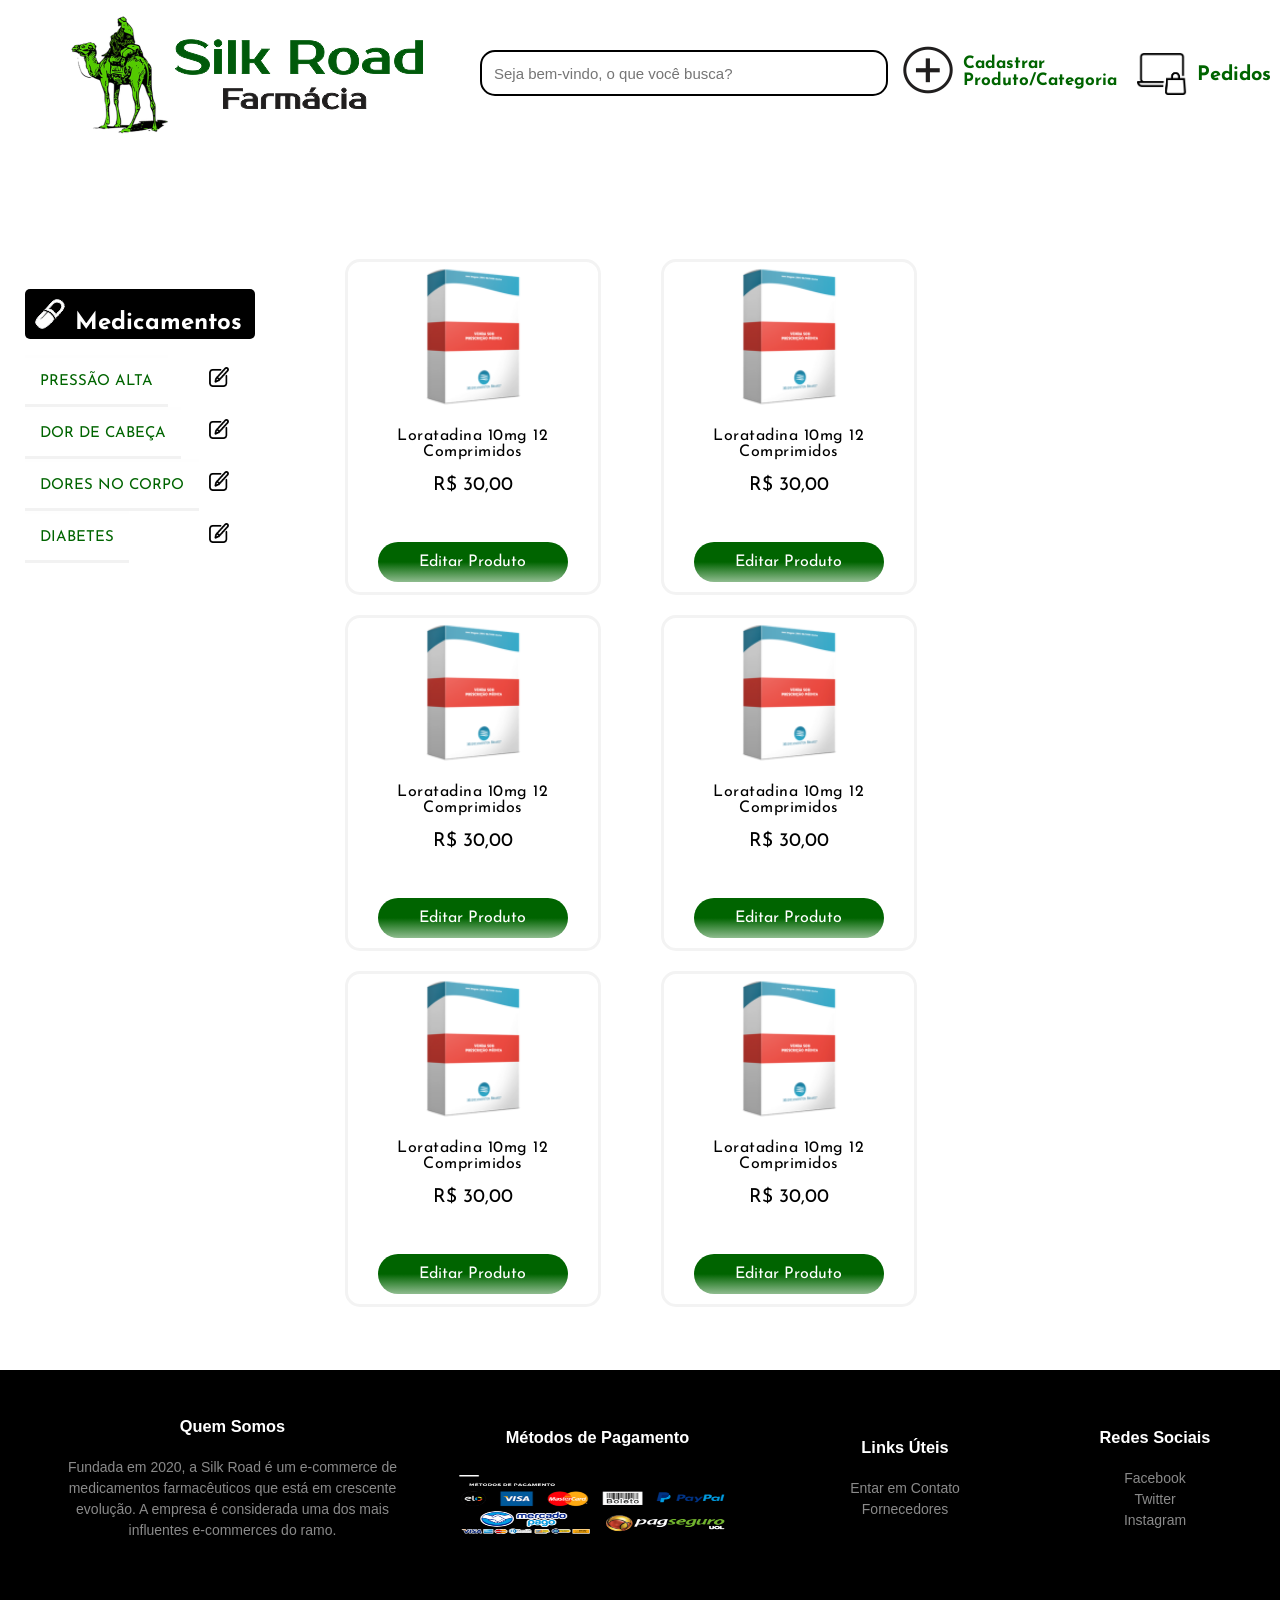
==== admin-user.html @ 014c6636 "add admin page" ====
<!DOCTYPE html>
<html>
<html lang="pt-br">
<head>
    <meta charset="UTF-8">
    <meta name="viewport" content="width=device-width, initial-scale=1.0">
    <link rel="stylesheet" href="style.css">
    <title>Silk Road | Fármacia</title>
</head>
<body>
    <div class="container">
        <!-- Header -->
        <header>
            <div class="logo">
                <a href="index.html"><img src='./img/logo.png'/></a>
            </div>
            <div class="search-box">
                <input id="search-inputText" type="text" name="" placeholder="Seja bem-vindo, o que você busca?" required="" data-invalid="" aria-invalid="true">
                <a class="search-btn" href="#">
                </a>
            </div>
            <a href="#" class="cadastro">
                <div class="img-cadastro">
                    <img src='./img/add.png'/>
                </div>
                <div class="text-cadastro">
                    <strong>
                        Cadastrar <br> Produto/Categoria
                    </strong>
                </div>
            </a>
            <a href="#" class="pedidos">
                <div class="img-pedidos">
                    <img src='./img/pedidos.png'/>
                </div>
                <div class="text-pedidos">
                    <strong>
                        Pedidos
                    </strong>
                </div>
            </a>
            <div class="new-prod">
                <form class="new-prod-content" id="prod-form" action="#" method="post">
                    <h2>Novo Produto</h2>
                    <div class="new-prod-modal">
                        <label for="name"><b>Nome</b></label>
                        <input type="text" placeholder="Digite o nome" name="name" required>
                        <label for="categoria"><b>Categoria</b></label>
                        <select id="categoria" form="prod-form">
                            <option value="pressaoalta">Pressao Alta</option>
                            <option value="dorc">Dor de Cabeça</option>
                            <option value="Diabetes">Diabetes</option>
                            <option value="dorp">Dores no Corpo</option>
                          </select>
                        <label for="preco"><b>Preço</b></label>
                        <input type="number" placeholder="Digite o preço" name="preco" required>
                        <label for="estoque"><b>Estoque</b></label>
                        <input type="number" placeholder="Digite o estoque" name="estoque" required>
                        <label for="disponivel"><b>Disponível:</b></label>
                        <input type="radio" id="yes" name="disponivel">
                        <label for="yes">Sim</label>
                        <input type="radio" id="no" name="disponivel">
                        <label for="no">Não</label>
                        <button class="mybtn" type="submit">Criar</button>
                        <span class="new-prod-close">X</span>
                    </div>
                </form>
            </div>
        </header>
        <!-- Main -->
        <main>
            <div class="product">
                <div class="p-box">
                    <a href="produto.html">
                        <img src="./img/produto01.png" alt=""/>
                        <p>Loratadina 10mg 12 Comprimidos</p>
                    </a>
                    <a href="#" class="price">R$ 30,00</a>
                    <a href="#" class="edit-btn">Editar Produto</a>
                </div>
                <div class="p-box">
                    <a href="produto.html">
                        <img src="./img/produto01.png" alt=""/>
                        <p>Loratadina 10mg 12 Comprimidos</p>
                    </a>
                    <a href="#" class="price">R$ 30,00</a>
                    <a href="#" class="edit-btn">Editar Produto</a>
                </div>
                <div class="p-box">
                    <a href="produto.html">
                        <img src="./img/produto01.png" alt=""/>
                        <p>Loratadina 10mg 12 Comprimidos</p>
                    </a>
                    <a href="#" class="price">R$ 30,00</a>
                    <a href="#" class="edit-btn">Editar Produto</a>
                </div>
                <div class="p-box">
                    <a href="produto.html">
                        <img src="./img/produto01.png" alt=""/>
                        <p>Loratadina 10mg 12 Comprimidos</p>
                    </a>
                    <a href="#" class="price">R$ 30,00</a>
                    <a href="#" class="edit-btn">Editar Produto</a>
                </div>
                <div class="p-box">
                    <a href="produto.html">
                        <img src="./img/produto01.png" alt=""/>
                        <p>Loratadina 10mg 12 Comprimidos</p>
                    </a>
                    <a href="#" class="price">R$ 30,00</a>
                    <a href="#" class="edit-btn">Editar Produto</a>
                </div>
                <div class="p-box">
                    <a href="produto.html">
                        <img src="./img/produto01.png" alt=""/>
                        <p>Loratadina 10mg 12 Comprimidos</p>
                    </a>
                    <a href="#" class="price">R$ 30,00</a>
                    <a href="#" class="edit-btn">Editar Produto</a>
                </div>
            </div>
        </main>
        <!-- Barra Lateral -->
        <aside>
            <div class="barra-lateral">
                <div class="titulo">
                    <span><img src='./img/abc.png'/><h1 style='display:inline;'>Medicamentos</h1></span>    
                </div>
                <ul>
                    <li>
                        <a href="#">PRESSÃO ALTA</a>
                    </li>
                    <a href="#" class="btn-img"><img src="./img/edit.png" class="imgedit"></a>
                    <li>
                        <a href="#">DOR DE CABEÇA</a>
                    </li>
                    <a href="#" class="btn-img"><img src="./img/edit.png" class="imgedit"></a>
                    <li>
                        <a href="#">DORES NO CORPO</a>
                    </li>
                    <a href="#" class="btn-img"><img src="./img/edit.png" class="imgedit"></a>
                    <li>
                        <a href="#">DIABETES</a>
                    </li>
                    <a href="#" class="btn-img"><img src="./img/edit.png" class="imgedit"></a>
                </ul>    
            </div>
        </aside>
        <!-- Footer -->
        <footer>
            <div class="footer" id="f">
                <div class="footer-container">
                    <div class="row">
                        <div class="footer-col-1">
                            <h3>Quem Somos</h3>
                            <p>Fundada em 2020, a Silk Road é um e-commerce de medicamentos farmacêuticos
                            que está em crescente evolução. A empresa é considerada uma dos mais influentes
                            e-commerces do ramo. 
                            </p>
                        </div>
                        <div class="footer-col-2">
                            <h3>Métodos de Pagamento</h3>
                            <img src="./img/metodos-pagamento.png">
                        </div>
                        <div class="footer-col-3">
                            <h3>Links Úteis</h3>
                            <ul>
                                <li>Entar em Contato</li>
                                <li>Fornecedores</li>
                            </ul>
                        </div>
                        <div class="footer-col-4">
                            <h3>Redes Sociais</h3>
                            <ul>
                                <li>Facebook</li>
                                <li>Twitter</li>
                                <li>Instagram</li>
                            </ul>
                        </div>
                    </div>
                </div>
            </div>
        </footer>

        <script src="admin.js"></script>
    </div>
</body>
</html>
---- style.css ----
@import url('https://fonts.googleapis.com/css2?family=Josefin+Sans:wght@700&display=swap');

html, body {
    margin: 0;
    padding: 0;
    box-sizing: border-box;
    background: #ffff;
    font-family: 'Josefin Sans', sans-serif;
}

.container {
    display: grid;
    grid-template-columns: 1fr 4fr;
    grid-template-rows: 20vh 130vh 35vh;
    grid-gap: 10px;
    grid-template-areas: "header header" "aside main" "footer footer";
}

header {
    /*background:	#f7e0c6;*/
    height: 150px;
    grid-area: header;
    display: flex;
}

main {
    /*background: #0a4429;*/
    grid-area: main;
    height: 90%;
    width: 90%;
    justify-self: center;
    align-self: center;
}

aside {
    grid-area: aside;
    height: 90%;
    width: 80%;
    justify-self: center;
    align-self: center;
}

footer {
    background: #000000;
    height: 100%;
    grid-area: footer;
}

/* Front Page - start */

.barra-lateral ul {
    display: flex;
    flex-wrap: wrap;
    list-style-type: none;
    padding-left: 0;
}

.barra-lateral {
    margin-top: 40px;
}

.barra-lateral ul li {
    padding: 15px;
    border-bottom: 3px solid rgba(0, 0, 0, 0.05);
    border-top: 3px solid rgba(225, 225, 225, 0.05);
    align-content: center;
}

a {
    text-decoration: none;
}

.barra-lateral a {
    color: #006400; 
    font-size: 15px;
}

.barra-lateral .titulo {
    width: 230px;
    height: 50px;
    border-radius: 5px;
    background: #000000;
}

.barra-lateral .titulo h1 {
    color: #ffff;
    margin-left: 10px;
}

.barra-lateral .titulo img {
    color: #ffff;
    margin-left: 10px;
    margin-top: 10px;
}
/* Front Page - end */

/* Header - start */
.logo {
    width: 450px;
    padding: 15px;
}

.search-box input {
    float: left;
    width: 400px;
    height: 40px;
    margin-top: 50px;
    font-size: 15px;
    border: 2.5px solid #000000;
    border-radius: 15px;
    outline: none;
    text-indent: 10px;
}

.img-login {
    float: left;
    padding-left: 15px;
    padding-top: 45px;
}

.text-login {
    float: left;
    font-size: 20px;
    padding-left: 10px;
    padding-top: 55px;
    color: #006400;
}

.img-carrinho {
    float: left;
    padding-left: 15px;
    padding-top: 45px;
}

.text-carrinho {
    float: left;
    font-size: 20px;
    padding-left: 10px;
    padding-top: 55px;
    color: #006400;
}
/* Header - end */

/* Tela Login - start */
.modal-bg {
    position: fixed;
    width: 100%;
    height: 100%;
    top: 0;
    left: 0;
    background-color: rgba(0, 0, 0, 0.5);
    display: flex;
    justify-content: center;
    align-items: center;
    visibility: hidden;
    opacity: 0;
    transition: visibility 0s, opacity 0.5s;
}

.bg-active {
    z-index: 999;
    visibility: visible;
    opacity: 1;
}

.modal {
    padding: 16px;
}

.modal button {
    padding: 10px 30px;
    background-color: #2980b9;
    color: white;
    border: none;
    font-family: 'Montserrat', sans-serif;
    cursor: pointer;
    width: 100%;
}

.modal-content {
    position: relative;
    background-color: #fefefe;
    margin: 5px auto; 
    border: 1px solid #888;
    width: 30%; 
}

.modal-close {
    position: absolute;
    top: 10px;
    right: 10px;
    font-size: 20px;
    font-weight: bold;
    cursor: pointer;
}

.modal input[type=text], input[type=password] {
    width: 100%;
    padding: 12px 20px;
    margin: 8px 0;
    display: inline-block;
    border: 1px solid #ccc;
    box-sizing: border-box;
}
  
.imgcontainer {
    text-align: center;
    margin: 24px 0 12px 0;
    position: relative;
}

img.avatar {
    width: 30%;
    border-radius: 50%;
}
/* Tela Login - end */


.p-box {
    float: left;
    width: 250px;
    height: 330px;
    display: flex;
    justify-content: left;
    align-items: center;
    flex-direction: column;
    border: 3px solid rgba(26, 22, 22, 0.05);
    border-radius: 15px;
    position: relative;
    margin: 10px 30px;
}

.p-box img {
    height: 150px;
    margin-left: auto;
    margin-right: auto;
    display: block;
}

.p-box p {
    color: #000000;
    font-size: 1rem;
    text-align: center;
    letter-spacing: 0.5px;
}

.price {
    color: #000000;
    font-size: 1.2rem;
}

.buy-btn, .edit-btn {
    position: absolute;
    text-align: center;
    width: 190px;
    height: 40px;
    display: flex;
    justify-content: center;
    align-items: center;
    left: 50%;
    bottom: 10px;
    transform: translateX(-50%);
    border-radius: 20px;
    color: #FFFFFF;
    background: linear-gradient(#006400 50%, #8FBC8F);
}

/* footer - start */
.footer {
    color: #8a8a8a;
    font-size: 14px;
    padding: 30px 0 20px 50px;
}

.footer p {
    color: #8a8a8a;
}

.footer h3 {
    color: #fff;
    margin-bottom: 20px;
}

.footer-col-1, .footer-col-2, .footer-col-3, .footer-col-4 {
    min-width: 250px;
    margin-bottom: 20px;
}

.footer-col-1, .footer-col-2 {
    flex-basis: 30%;
    line-height: 150%;
    text-align: center;
    font-family: "Gill Sans Extrabold", Helvetica, sans-serif;
}

.footer-col-2 img {
    width: 300px;
    height: 70px;
}

.footer-col-3, .footer-col-4 {
    flex-basis: 12%;
    text-align: center;
    line-height: 150%;
    font-family: "Gill Sans Extrabold", Helvetica, sans-serif;
}

.footer-col-4 ul {
    list-style-type: none;
    padding-left: 0;
    line-height: 150%
}

.footer-col-3 ul {
    list-style-type: none;
    padding-left: 0;
    line-height: 150%
}

/* Detalhes Produto - start */
.container-product {
    display: grid;
    grid-template-columns: 1fr 4fr;
    grid-template-rows: 20vh 90vh 35vh;
    grid-gap: 10px;
    grid-template-areas: "header header" "aside main" "footer footer";
}

.row {
    display: flex;
    justify-content: center;
    align-items: center;
}

.single-product .col-1 {
    float: left;
}

.single-product {
    margin-top: 40px;
    border: 1.5px solid #e6e2e2;
    border-radius: 30px;
}

.single-product .col-1 img {
    width: 400px;
    height: 400px;
}

.single-product .col-2 {
    float: left;
    padding: 20px;
    line-height: 200%;
}

.single-product h4 {
    margin: 20px 0;
    font-size: 22px;
    font-weight: bold;
}

.single-product input {
    width: 40px;
    height: 30px;
    padding-left: 10px;
    font-size: 20px;
    margin-right: 10px;
    border: 1px solid #006400; 
}

input:focus {
    outline: none;
}

.buy-btn-product {
    position: absolute;
    text-align: center;
    width: 190px;
    height: 40px;
    display: flex;
    justify-content: center;
    align-items: center;
    left: 69%;
    bottom: 215px;
    transform: translateX(-50%);
    border-radius: 20px;
    color: #FFFFFF;
    background: linear-gradient(#006400 50%, #8FBC8F);
}
/* Detalhes Produto - end */

/* Carrinho de Compras - start */

.container-cart {
    display: grid;
    grid-template-columns: 3fr 1fr;
    grid-template-rows: 20vh 90vh 35vh;
    grid-gap: 10px;
    grid-template-areas: "header header" "main aside" "footer footer";
}

.cart-page {
    margin: 20px auto;
}

.cart-info {
    display: flex;
    flex-wrap: wrap;
}

.cart-page table {
    width: 100%;
    border-collapse: collapse;
}

.cart-page th {
    text-align: left;
    padding: 5px;
    color: #fff;
    background: #006400;
    font-weight: normal;
}

.cart-page td {
    padding: 10px 5px;
}

.cart-page td input {
    width: 30px;
    height: 20px;
    padding: 5px;
}

.cart-page td a {
    color: #006400;
    font-size: 12px;
}

.cart-page td img {
    width: 80px;
    height: 80px;
    margin-right: 10px;
}


.resume {
    position: relative;
    display: flex;
    flex-wrap: wrap;
    justify-content: left;
}

.resume h3 {
    border-bottom: 3px solid #006400;
    width: 100%;
    max-width: 300px;
    text-align: center;
    font-size: 20px;
}

.frete input {
    padding: 5px 12px;
    margin: 8px 0;
    width: 190px;
}

.frete h4 {
    margin: 0;
}

.frete button {
    padding-right: 30px;
    height: 28px;
    background-color: #006400;
    color: white;
    border: none;
    font-family: 'Montserrat', sans-serif;
    cursor: pointer;
    width: 15%;
}

.resume-total td {
    display: flex;
    flex-wrap: wrap;
    padding-top: 15px;
    justify-content: left;
}

.finish {
    position: absolute;
    text-align: center;
    width: 200px;
    height: 50px;
    font-size: 25px;
    display: flex;
    justify-content: center;
    align-items: center;
    left: 0;
    bottom: -25%;
    border-radius: 20px;
    color: #FFFFFF;
    background: linear-gradient(#006400 50%, #8FBC8F);
}


td:last-child {
    text-align: right;
}

th:last-child {
    text-align: right;
}
/* Carrinho de Compras - end */

/* Admin User - start */

.img-cadastro {
    float: left;
    padding-left: 15px;
    padding-top: 45px;
}

.img-cadastro img, .img-pedidos img {
    width: 50px;
    height: 50px;
}

.text-cadastro {
    float: left;
    font-size: 17px;
    padding-left: 10px;
    padding-top: 55px;
    color: #006400;
}

.img-pedidos {
    float: left;
    padding-left: 20px;
    padding-top: 45px;
}

.text-pedidos {
    float: left;
    font-size: 20px;
    padding-left: 10px;
    padding-top: 65px;
    color: #006400;
}

.imgedit {
    width: 20px;
    height: 20px;
}

.btn-img {
    background: #0000;
    width: 20px;
    height: 20px;
    display: block;
    margin-left: auto;
    margin-top: 12px;
}

/* new product/category */
.new-prod {
    position: fixed;
    width: 100%;
    height: 100%;
    top: 0;
    left: 0;
    background-color: rgba(0, 0, 0, 0.5);
    display: flex;
    justify-content: center;
    align-items: center;
    visibility: hidden;
    opacity: 0;
    transition: visibility 0s, opacity 0.5s;
}

.new-prod-content {
    position: relative;
    background-color: #fefefe;
    margin: 5px auto; 
    border: 1px solid #888;
    width: 40%; 
}

.new-prod-content h2 {
    padding-left: 12px;
    padding-top: 15px;
}

.new-prod-modal {
    padding: 16px;
    font-family: 'Montserrat', sans-serif;
}


.new-prod-modal input[type=text], input[type=number], select {
    width: 100%;
    padding: 12px 20px;
    margin: 8px 0;
    display: inline-block;
    border: 1px solid #ccc;
    box-sizing: border-box;
}

input::-webkit-outer-spin-button,
input::-webkit-inner-spin-button {
  -webkit-appearance: none;
  margin: 0;
}

.bg-active-2 {
    z-index: 999;
    visibility: visible;
    opacity: 1;
}

.new-prod-modal button {
    padding: 10px 30px;
    margin-top: 15px;
    background-color: #2980b9;
    color: white;
    border: none;
    font-family: 'Montserrat', sans-serif;
    cursor: pointer;
    width: 100%;
}

.new-prod-close {
    position: absolute;
    top: 10px;
    right: 10px;
    font-size: 20px;
    font-weight: bold;
    cursor: pointer;
}
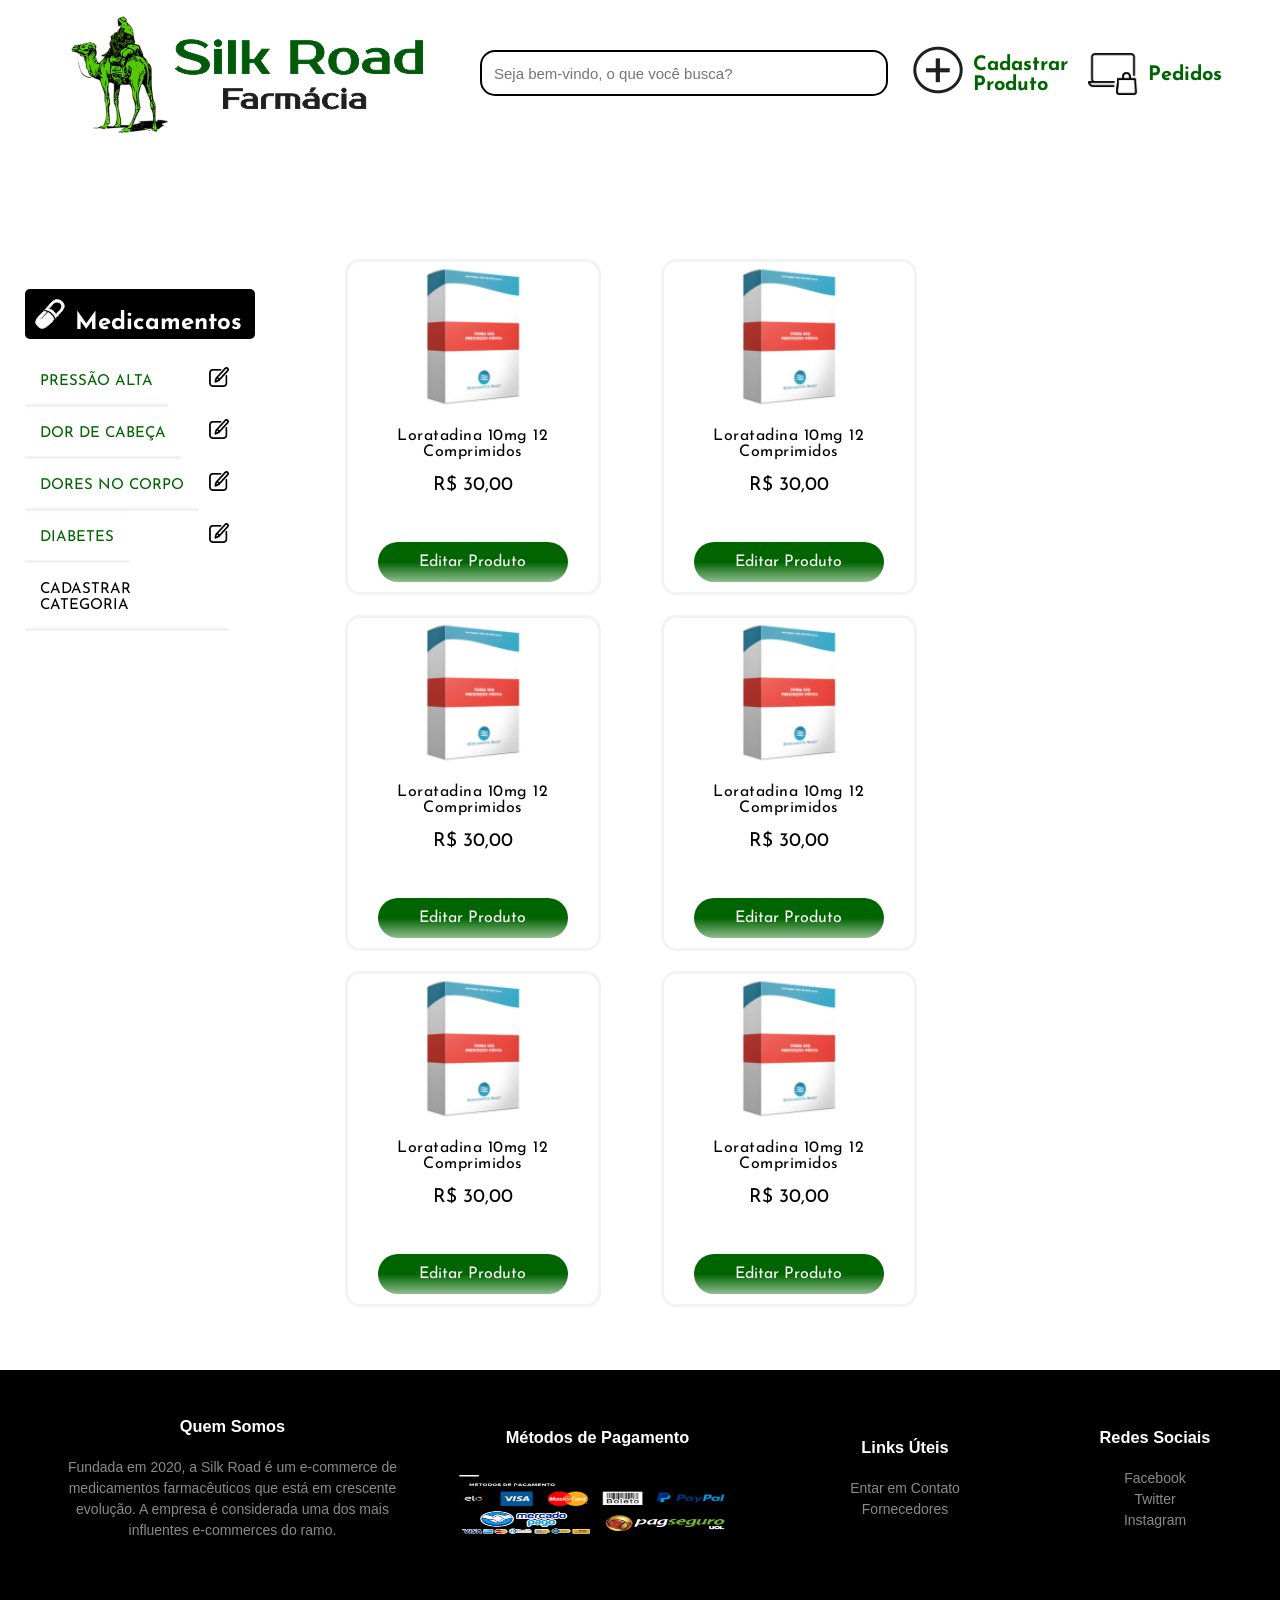
==== commit ee95ebf0: "add new category" ====
--- a/admin-user.html
+++ b/admin-user.html
@@ -19,13 +19,13 @@
                 <a class="search-btn" href="#">
                 </a>
             </div>
-            <a href="#" class="cadastro">
+            <a href="#" class="cadastro-prod">
                 <div class="img-cadastro">
                     <img src='./img/add.png'/>
                 </div>
                 <div class="text-cadastro">
                     <strong>
-                        Cadastrar <br> Produto/Categoria
+                        Cadastrar <br> Produto
                     </strong>
                 </div>
             </a>
@@ -143,7 +143,21 @@
                         <a href="#">DIABETES</a>
                     </li>
                     <a href="#" class="btn-img"><img src="./img/edit.png" class="imgedit"></a>
+                    <li class="addcategoria">
+                        <a href="#" class="register-category">CADASTRAR CATEGORIA</a>
+                    </li>
                 </ul>    
+            </div>
+            <div class="new-category">
+                <form class="new-category-content" id="category-form" action="#" method="post">
+                    <h2>Nova Categoria</h2>
+                    <div class="new-category-modal">
+                        <label for="name"><b>Nome</b></label>
+                        <input type="text" placeholder="Digite o nome" name="name" required>
+                        <button class="mybtn" type="submit">Criar</button>
+                        <span class="new-category-close">X</span>
+                    </div>
+                </form>
             </div>
         </aside>
         <!-- Footer -->
--- a/style.css
+++ b/style.css
@@ -172,9 +172,28 @@
     background-color: #2980b9;
     color: white;
     border: none;
+    font-size: 15px;
     font-family: 'Montserrat', sans-serif;
     cursor: pointer;
     width: 100%;
+}
+
+.modal .cadastrar {
+    position: absolute;
+    text-align: center;
+    width: 374px;
+    height: 35px;
+    border: none;
+    font-size: 15px;
+    color: white;
+    background: #2980b9;
+    font-family: 'Montserrat', sans-serif;
+    display: flex;
+    justify-content: center;
+    align-items: center;
+    left: 50%;
+    bottom: 25px;
+    transform: translateX(-50%);
 }
 
 .modal-content {
@@ -183,6 +202,7 @@
     margin: 5px auto; 
     border: 1px solid #888;
     width: 30%; 
+    height: 65%;
 }
 
 .modal-close {
@@ -406,6 +426,7 @@
 .cart-info {
     display: flex;
     flex-wrap: wrap;
+    font-size: 15px;
 }
 
 .cart-page table {
@@ -426,14 +447,14 @@
 }
 
 .cart-page td input {
-    width: 30px;
-    height: 20px;
+    width: 35px;
+    height: 25px;
     padding: 5px;
 }
 
 .cart-page td a {
     color: #006400;
-    font-size: 12px;
+    font-size: 13px;
 }
 
 .cart-page td img {
@@ -516,7 +537,7 @@
 
 .img-cadastro {
     float: left;
-    padding-left: 15px;
+    padding-left: 25px;
     padding-top: 45px;
 }
 
@@ -527,7 +548,7 @@
 
 .text-cadastro {
     float: left;
-    font-size: 17px;
+    font-size: 20px;
     padding-left: 10px;
     padding-top: 55px;
     color: #006400;
@@ -561,8 +582,8 @@
     margin-top: 12px;
 }
 
-/* new product/category */
-.new-prod {
+/* new product/category && cadastro */
+.new-prod, .new-category, .cadastro {
     position: fixed;
     width: 100%;
     height: 100%;
@@ -577,7 +598,7 @@
     transition: visibility 0s, opacity 0.5s;
 }
 
-.new-prod-content {
+.new-prod-content, .new-category-content, .cadastro-content {
     position: relative;
     background-color: #fefefe;
     margin: 5px auto; 
@@ -585,18 +606,19 @@
     width: 40%; 
 }
 
-.new-prod-content h2 {
+.new-prod-content h2, .new-category-content h2, .cadastro-content h2 {
     padding-left: 12px;
     padding-top: 15px;
 }
 
-.new-prod-modal {
+.new-prod-modal, .new-category-modal, .cadastro-modal {
     padding: 16px;
     font-family: 'Montserrat', sans-serif;
 }
 
 
-.new-prod-modal input[type=text], input[type=number], select {
+.new-prod-modal input[type=text], input[type=number], .cadastro-modal input[type=text], input[type=password], 
+.new-category-modal input[type=text], select {
     width: 100%;
     padding: 12px 20px;
     margin: 8px 0;
@@ -605,19 +627,7 @@
     box-sizing: border-box;
 }
 
-input::-webkit-outer-spin-button,
-input::-webkit-inner-spin-button {
-  -webkit-appearance: none;
-  margin: 0;
-}
-
-.bg-active-2 {
-    z-index: 999;
-    visibility: visible;
-    opacity: 1;
-}
-
-.new-prod-modal button {
+.new-prod-modal button, .new-category-modal button, .cadastro-modal button {
     padding: 10px 30px;
     margin-top: 15px;
     background-color: #2980b9;
@@ -628,11 +638,40 @@
     width: 100%;
 }
 
-.new-prod-close {
+.new-prod-close, .new-category-close, .cadastro-close {
     position: absolute;
     top: 10px;
     right: 10px;
     font-size: 20px;
     font-weight: bold;
     cursor: pointer;
+}
+
+.bg-active-prod {
+    z-index: 999;
+    visibility: visible;
+    opacity: 1;
+}
+
+.bg-active-cadastro {
+    z-index: 9999;
+    visibility: visible;
+    opacity: 1;
+}
+
+.bg-active-category {
+    z-index: 999;
+    visibility: visible;
+    opacity: 1;
+}
+
+/* só em alguns lugares */
+.new-prod-modal input::-webkit-outer-spin-button, .new-prod-modal input::-webkit-inner-spin-button {
+  -webkit-appearance: none;
+  margin: 0;
+}
+
+.addcategoria a {
+    color: #000000; 
+    font-size: 15px;
 }
